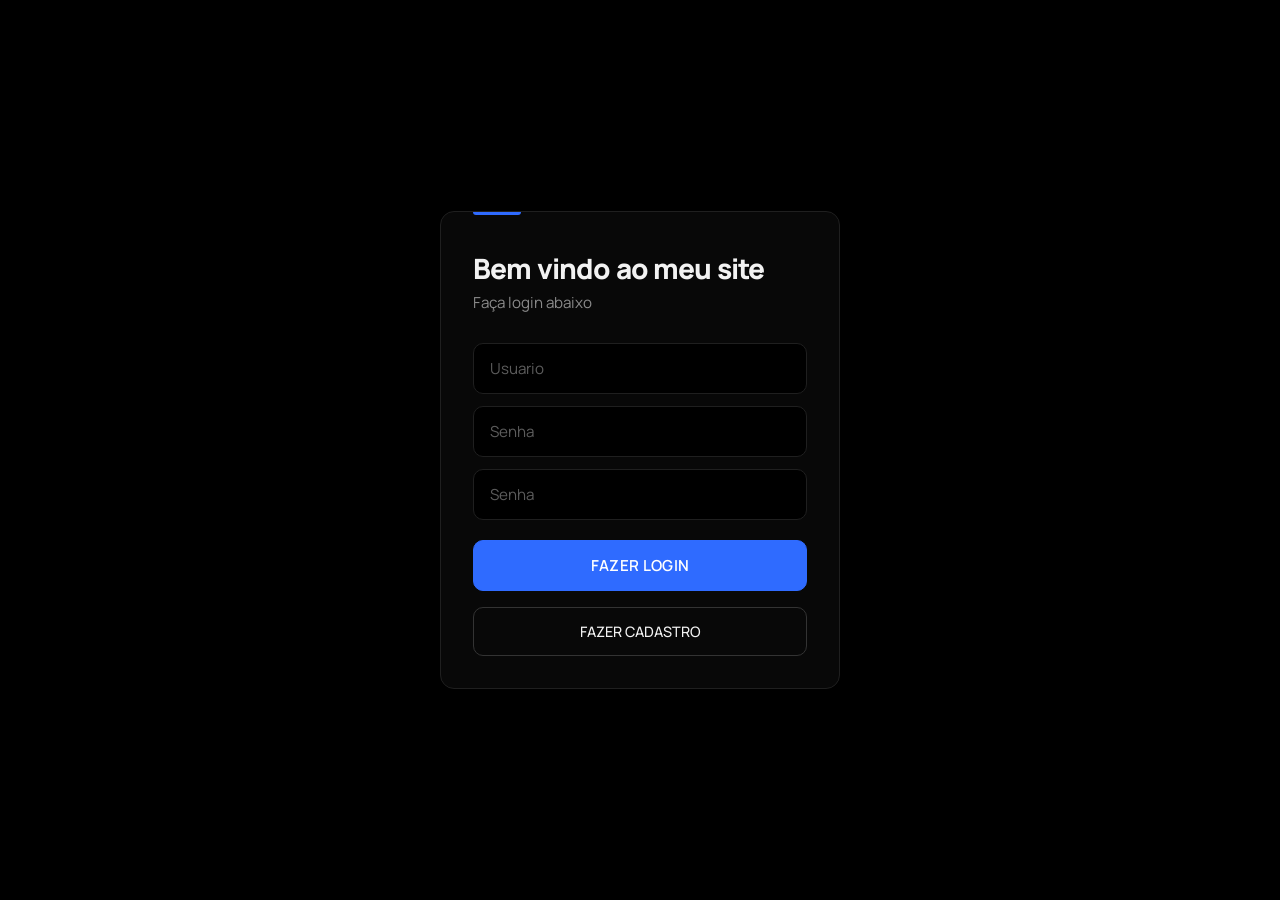
==== index.html @ 7f26f79c "Nova estruturação de pasta" ====
<!DOCTYPE html>
<html lang="en">
<head>
    <link rel="stylesheet" href="style.css">
    <meta charset="UTF-8">
    <meta name="viewport" content="width=device-width, initial-scale=1.0">
    <title>Fazer Login</title>
</head>
<body>
    <main>
        <section class="campos-login">
            <h1>Bem vindo ao meu site</h1>
            <p>Faça login abaixo</p>
            <form id="form-login">
                <input type="text" placeholder="Usuario" id="captura-user" required>
                <input type="email" placeholder="Senha" id="captura-email" required>
                <input type="password" placeholder="Senha" id="captura-senha" required>
                <input type="submit" value="FAZER LOGIN">
            </form>
            <a href=cadastro.html><button>FAZER CADASTRO</button></a>
        </section>
        <section class="usuarios-cadastrados">
            <ul id="lista-usuarios">

            </ul>
        </section>
    </main>
    <script src="index.js"></script>
</body>
</html>
---- style.css ----
@import url("https://fonts.googleapis.com/css2?family=Manrope:wght@400;500;600;800&display=swap");

/* ---------- Tokens ---------- */
:root {
    --preto: #000000;
    --superficie: #080808;
    --superficie-2: #101010;
    --borda: #1f1f1f;
    --borda-forte: #333333;
    --texto: #f2f2f2;
    --texto-suave: #8a8a8a;
    --azul: #2f6bff;
    --azul-claro: #5b8cff;
    --azul-brilho: rgba(47, 107, 255, 0.28);

    --raio: 14px;
    --fonte: "Manrope", "Segoe UI", system-ui, -apple-system, sans-serif;
}

/* ---------- Base ---------- */
*,
*::before,
*::after {
    box-sizing: border-box;
    margin: 0;
    padding: 0;
}

html {
    background: var(--preto);
}

body {
    min-height: 100vh;
    background: var(--preto);
    color: var(--texto);
    font-family: var(--fonte);
    font-size: 16px;
    line-height: 1.5;
    -webkit-font-smoothing: antialiased;
}

main {
    min-height: 100vh;
    display: flex;
    flex-direction: column;
    align-items: center;
    justify-content: center;
    gap: 24px;
    padding: 32px 20px;
}

/* ---------- Cartão de login / cadastro ---------- */
.campos-login {
    position: relative;
    width: 100%;
    max-width: 400px;
    padding: 40px 32px 32px;
    background: var(--superficie);
    border: 1px solid var(--borda);
    border-radius: var(--raio);
    overflow: hidden;
    animation: entrada 0.5s ease-out both;
}

/* único detalhe azul de destaque no cartão */
.campos-login::before {
    content: "";
    position: absolute;
    top: 0;
    left: 32px;
    width: 48px;
    height: 3px;
    background: var(--azul);
    border-radius: 0 0 3px 3px;
}

.campos-login h1 {
    font-size: 1.75rem;
    font-weight: 800;
    letter-spacing: -0.03em;
    line-height: 1.15;
    margin-bottom: 8px;
}

.campos-login p {
    color: var(--texto-suave);
    font-size: 0.95rem;
    margin-bottom: 28px;
}

/* ---------- Formulário ---------- */
form {
    display: flex;
    flex-direction: column;
    gap: 12px;
}

input {
    width: 100%;
    padding: 14px 16px;
    background: var(--preto);
    color: var(--texto);
    font-family: inherit;
    font-size: 0.95rem;
    border: 1px solid var(--borda);
    border-radius: 10px;
    outline: none;
    transition: border-color 0.2s ease, box-shadow 0.2s ease;
}

input::placeholder {
    color: #5c5c5c;
}

input:hover {
    border-color: var(--borda-forte);
}

input:focus {
    border-color: var(--azul);
    box-shadow: 0 0 0 4px var(--azul-brilho);
}

/* evita o fundo claro do autopreenchimento do Chrome */
input:-webkit-autofill,
input:-webkit-autofill:focus {
    -webkit-text-fill-color: var(--texto);
    -webkit-box-shadow: 0 0 0 1000px var(--preto) inset;
    caret-color: var(--texto);
}

/* botão principal (enviar) */
input[type="submit"] {
    margin-top: 8px;
    padding: 14px 16px;
    background: var(--azul);
    color: #ffffff;
    font-weight: 600;
    letter-spacing: 0.02em;
    border: 1px solid var(--azul);
    cursor: pointer;
    transition: background 0.2s ease, transform 0.1s ease, box-shadow 0.2s ease;
}

input[type="submit"]:hover {
    background: var(--azul-claro);
    border-color: var(--azul-claro);
}

input[type="submit"]:focus-visible {
    box-shadow: 0 0 0 4px var(--azul-brilho);
}

input[type="submit"]:active {
    transform: scale(0.98);
}

/* ---------- Botão secundário (link para outra página) ---------- */
.campos-login a {
    display: block;
    margin-top: 16px;
    text-decoration: none;
    border-radius: 10px;
}

.campos-login a:focus-visible {
    outline: 2px solid var(--azul);
    outline-offset: 3px;
}

.campos-login a button {
    width: 100%;
    padding: 14px 16px;
    background: transparent;
    color: var(--texto);
    font-family: inherit;
    font-size: 0.9rem;
    font-weight: 500;
    border: 1px solid var(--borda-forte);
    border-radius: 10px;
    cursor: pointer;
    transition: border-color 0.2s ease, color 0.2s ease, background 0.2s ease;
}

.campos-login a button:hover {
    border-color: var(--azul);
    color: var(--azul-claro);
    background: var(--superficie-2);
}

.campos-login a button:active {
    transform: scale(0.99);
}

/* ---------- Lista de usuários ---------- */
.usuarios-cadastrados {
    width: 100%;
    max-width: 400px;
}

/* esconde a seção enquanto a lista estiver vazia */
.usuarios-cadastrados:not(:has(li)) {
    display: none;
}

#lista-usuarios {
    list-style: none;
    display: flex;
    flex-direction: column;
    gap: 8px;
}

#lista-usuarios li {
    display: flex;
    align-items: center;
    gap: 12px;
    padding: 12px 16px;
    background: var(--superficie);
    border: 1px solid var(--borda);
    border-radius: 10px;
    color: var(--texto);
    font-size: 0.9rem;
    overflow-wrap: anywhere;
}

#lista-usuarios li::before {
    content: "";
    flex-shrink: 0;
    width: 8px;
    height: 8px;
    background: var(--azul);
    border-radius: 50%;
}

/* ---------- Animação de entrada (uma só, no cartão) ---------- */
@keyframes entrada {
    from {
        opacity: 0;
        transform: translateY(12px);
    }
    to {
        opacity: 1;
        transform: translateY(0);
    }
}

@media (prefers-reduced-motion: reduce) {
    *,
    *::before,
    *::after {
        animation: none !important;
        transition: none !important;
    }
}

/* ---------- Telas pequenas ---------- */
@media (max-width: 480px) {
    main {
        justify-content: flex-start;
        padding-top: 48px;
    }

    .campos-login {
        padding: 36px 20px 24px;
    }

    .campos-login::before {
        left: 20px;
    }

    .campos-login h1 {
        font-size: 1.5rem;
    }
}
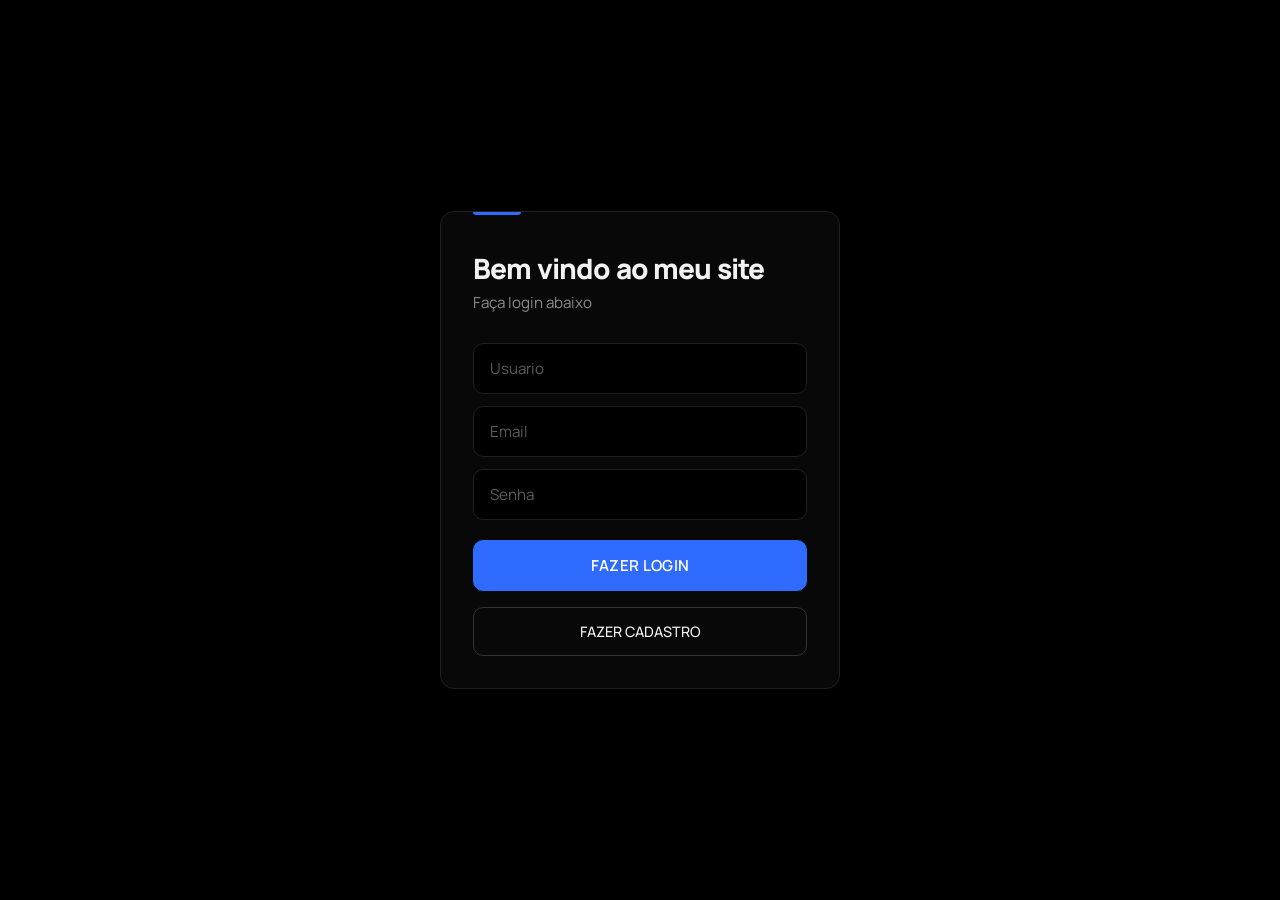
==== commit 961bc8db: "Ajuste de nomes" ====
--- a/index.html
+++ b/index.html
@@ -13,7 +13,7 @@
             <p>Faça login abaixo</p>
             <form id="form-login">
                 <input type="text" placeholder="Usuario" id="captura-user" required>
-                <input type="email" placeholder="Senha" id="captura-email" required>
+                <input type="email" placeholder="Email" id="captura-email" required>
                 <input type="password" placeholder="Senha" id="captura-senha" required>
                 <input type="submit" value="FAZER LOGIN">
             </form>
